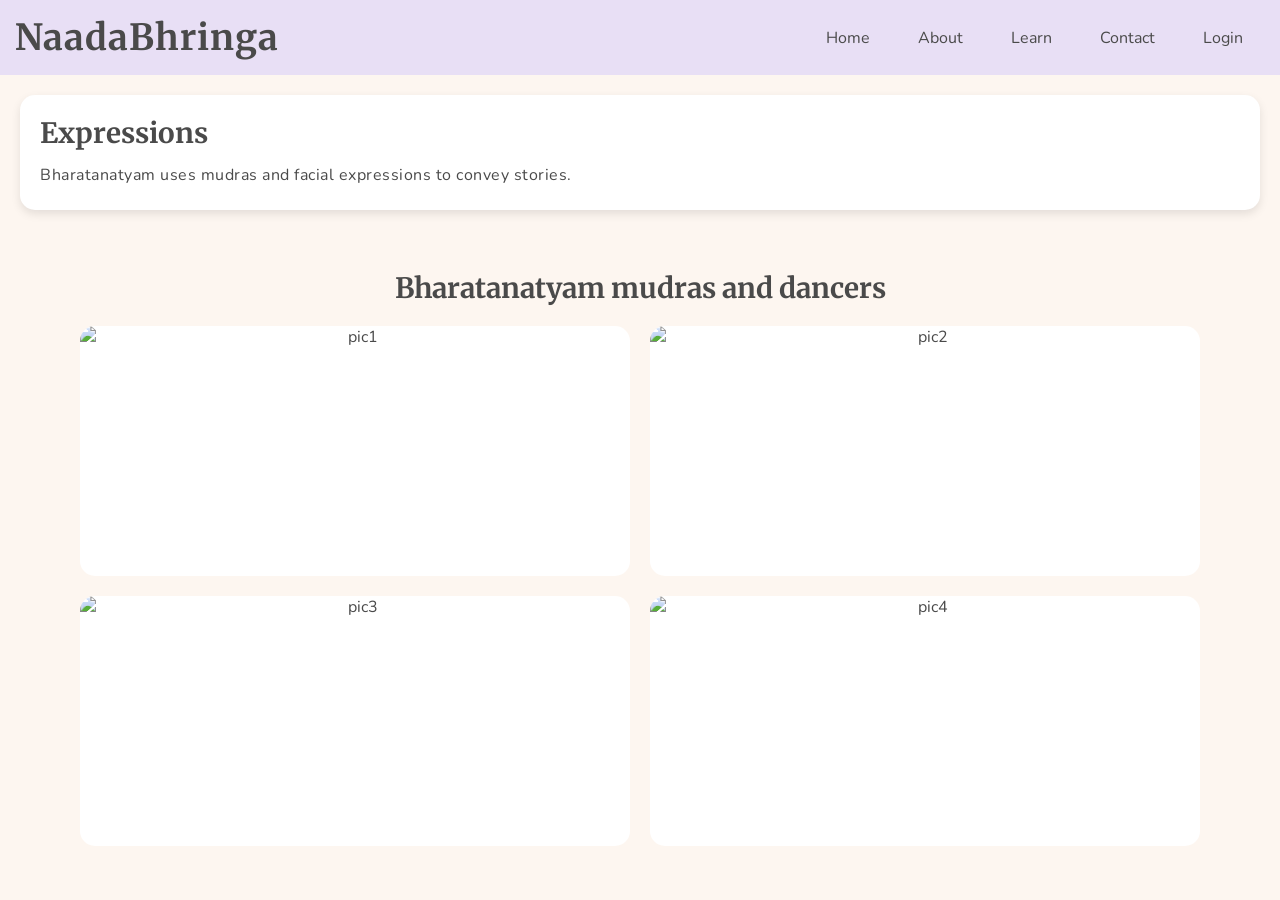
==== bharatanatyam.html @ 3c752042 "Add files via upload" ====
<!DOCTYPE html>
<html>
<head>
<title>Bharatanatyam</title>
<link href="https://fonts.googleapis.com/css2?family=Merriweather&family=Nunito&display=swap" rel="stylesheet">
<link rel="stylesheet" href="mains.css">
</head>
<body>
<header>
    <h1>NaadaBhringa</h1>
    <nav>
        <a href="index.html">Home</a>
        <a href="about.html">About</a>
        <a href="learn.html">Learn</a>
        <a href="contact.html">Contact</a>
        <a href="login.html">Login</a>
    </nav>
</header>
<section class="card">
<h2>Expressions</h2>
<p>Bharatanatyam uses mudras and facial expressions to convey stories.</p>
</section>
<section class="gallery-section">
    <h2>Bharatanatyam mudras and dancers</h2>

    <div class="image-grid">
        <img src="images/b1.png" alt=" pic1">
        <img src="images/b2.png" alt=" pic2">
        <img src="images/b3.png" alt=" pic3">
        <img src="images/b4.png" alt=" pic4">
    </div>
</section>
<script src="main.js"></script>
</body>
</html>
---- mains.css ----
*{
    margin:0;
    padding:0;
    box-sizing:border-box;
}

body{
    font-family: 'Segoe UI', sans-serif;
    background: #fdf6f0;
    color:#4a4a4a;
}

header{
    background:#e8dff5;
    padding:15px;
    display:flex;
    justify-content:space-between;
    align-items:center;
}
nav a{
    margin:0 10px;
    text-decoration:none;
    color:#5a5a5a;
    transition:0.3s;
}

nav a:hover{
    color:#b5838d;
}

.hero{
    height:80vh;
    display:flex;
    justify-content:center;
    align-items:center;
    background:linear-gradient(to right,#ffd6e0,#cdeac0);
    animation: fadeIn 2s ease-in;
}
@keyframes fadeIn{
    from{opacity:0}
    to{opacity:1}
}

footer{
    text-align:center;
    padding:10px;
    background:#e8dff5;
}

/* FORM */
form{
    width:300px;
    margin:40px auto;
    display:flex;
    flex-direction:column;
}

input, textarea{
    margin:10px 0;
    padding:10px;
    border:1px solid #ccc;
    border-radius:5px;
}

button{
    padding:10px;
    background:#b8c0ff;
    border:none;
    cursor:pointer;
}
/* =========================
ADDITIONAL CSS
========================= */
.card{
    background:#fff;
    padding:20px;
    margin:20px;
    border-radius:10px;
    box-shadow:0 4px 10px rgba(0,0,0,0.1);
    transition:0.3s;
}

.card:hover{
    transform:scale(1.05);
}
.gallery img{
    width:200px;
    margin:10px;
    border-radius:10px;
}

.faq h3{
    cursor:pointer;
    background:#e0c3fc;
    padding:10px;
    margin:10px;
}
section{
    opacity:1;
    transform:none;
    transition:1s;
}
.explore{
    text-align:center;
    padding:40px;
}

.grid{
    display:grid;
    grid-template-columns: repeat(auto-fit, minmax(200px,1fr));
    gap:20px;
    margin-top:20px;
}

.card{
    background:#fff;
    padding:20px;
    border-radius:15px;
    box-shadow:0 4px 10px rgba(0,0,0,0.1);
    cursor:pointer;
    transition:0.3s;
}

.card:hover{
    transform:translateY(-10px);
    background:#fcefee;
}
nav a{
    margin: 0 12px;
    text-decoration: none;
    color: #5a5a5a;
    font-size: 16px;
    position: relative;
    transition: all 0.3s ease;
}

nav a:hover{
    color: #b5838d;
}
nav a::after{
    content: "";
    position: absolute;
    left: 0;
    bottom: -5px;
    width: 0%;
    height: 2px;
    background: #b5838d;
    transition: width 0.3s ease;
}

nav a:hover::after{
    width: 100%;
}
nav a{
    padding: 6px 10px;
    border-radius: 8px;
}

nav a:hover{
    background: #fcefee;
}
header{
    animation: slideDown 0.8s ease;
}

@keyframes slideDown{
    from{
        transform: translateY(-50px);
        opacity: 0;
    }
    to{
        transform: translateY(0);
        opacity: 1;
    }
}

.video-container{
    display: flex;
    justify-content: center;
    margin-top: 40px;
}

iframe{
    border-radius: 12px;
}
.backup-link{
    text-align: center;
    margin-top: 15px;
}

.backup-link a{
    color: #b5838d;
    text-decoration: none;
    font-weight: 500;
}

.backup-link a:hover{
    text-decoration: underline;
}
.gallery-section{
    text-align: center;
    padding: 40px;
}

.image-grid{
    display: grid;
    grid-template-columns: repeat(2, 1fr);
    gap: 20px;
    margin-top: 20px;
    padding: 0 40px;
}

.image-grid img{
    width: 100%;
    height: 250px;
    object-fit: contain;   /* KEY CHANGE */
    background: #fff;      /* fills empty space nicely */
    border-radius: 15px;
}
.image-grid{
    align-items: center;
}

.image-grid img:hover{
    transform: scale(1.05);
}
.artists-text{
    max-width: 800px;
    margin: 40px auto;
    padding: 20px;
    text-align: justify;
    line-height: 1.8;
    font-size: 17px;
    color: #444;
    background: #fff;
    border-radius: 12px;
    box-shadow: 0 4px 12px rgba(0,0,0,0.1);
    font-family: 'Segoe UI', sans-serif;
}
.artists-text h2{
    text-align: center;
    margin-bottom: 15px;
    color: #b5838d;
}
.artists-text{
    animation: fadeIn 1s ease-in;
}
.instruments{
    display: flex;
    justify-content: center;
}
.blog-section{
    text-align: center;
    padding: 40px;
}

.blog-container{
    display: grid;
    grid-template-columns: repeat(auto-fit, minmax(250px, 1fr));
    gap: 20px;
    margin-top: 20px;
}

.blog-card{
    background: #fff;
    padding: 20px;
    border-radius: 15px;
    box-shadow: 0 4px 10px rgba(0,0,0,0.1);
    text-align: left;
    transition: 0.3s;
}

.blog-card:hover{
    transform: translateY(-10px);
}

.blog-card h3{
    margin-bottom: 10px;
    color: #b5838d;
}

.blog-card p{
    font-size: 14px;
    color: #555;
}

.blog-card a{
    display: inline-block;
    margin-top: 10px;
    text-decoration: none;
    color: #6c63ff;
    font-weight: 500;
}

.blog-card a:hover{
    text-decoration: underline;
}
p{
    line-height: 1.8;
    letter-spacing: 0.5px;
}
h1{
    font-size: 36px;
    letter-spacing: 1px;
    font-family: 'poppins' , sans-serif;
}

h2{
    font-size: 28px;
    margin-bottom: 10px;
}
body{
    font-family: 'Nunito', sans-serif;
}

h1, h2, h3{
    font-family: 'Merriweather', serif;
}

/* Toggle button */
#darkModeToggle{
    margin-left: 15px;
    padding: 6px 10px;
    border: none;
    border-radius: 8px;
    cursor: pointer;
    background: #fcefee;
    transition: 0.3s;
}

#darkModeToggle:hover{
    transform: scale(1.1);
}

:root{
    /* LIGHT MODE (default pastel) */
    --bg-color: #fdf6f0;
    --text-color: #4a4a4a;
    --header-bg: #e8dff5;
    --card-bg: #ffffff;
    --accent: #b5838d;
    --hero-gradient: linear-gradient(to right, #ffd6e0, #cdeac0);
}

.dark-mode{
    --bg-color: #1a0f2e;
    --text-color: #f3e8ff;
    --header-bg: #2b0a3d;
    --card-bg: #2b0a3d;
    --accent: #d8a7ff;
    --hero-gradient: linear-gradient(to right, #2b0a3d, #3a0f5c, #5a189a);
}

body{
    background: var(--bg-color);
    color: var(--text-color);
    transition: 0.4s;
}

header{
    background: var(--header-bg);
}

nav a{
    color: var(--text-color);
}

nav a:hover{
    color: var(--accent);
}

.hero{
    background: var(--hero-gradient);
    color: var(--text-color);
}

.card,
.blog-card,
.artists-text{
    background: var(--card-bg);
    color: var(--text-color);
}

a{
    color: var(--accent);
}
.dark-mode h1,
.dark-mode h2{
    text-shadow: 0 0 8px rgba(216,167,255,0.6);
}
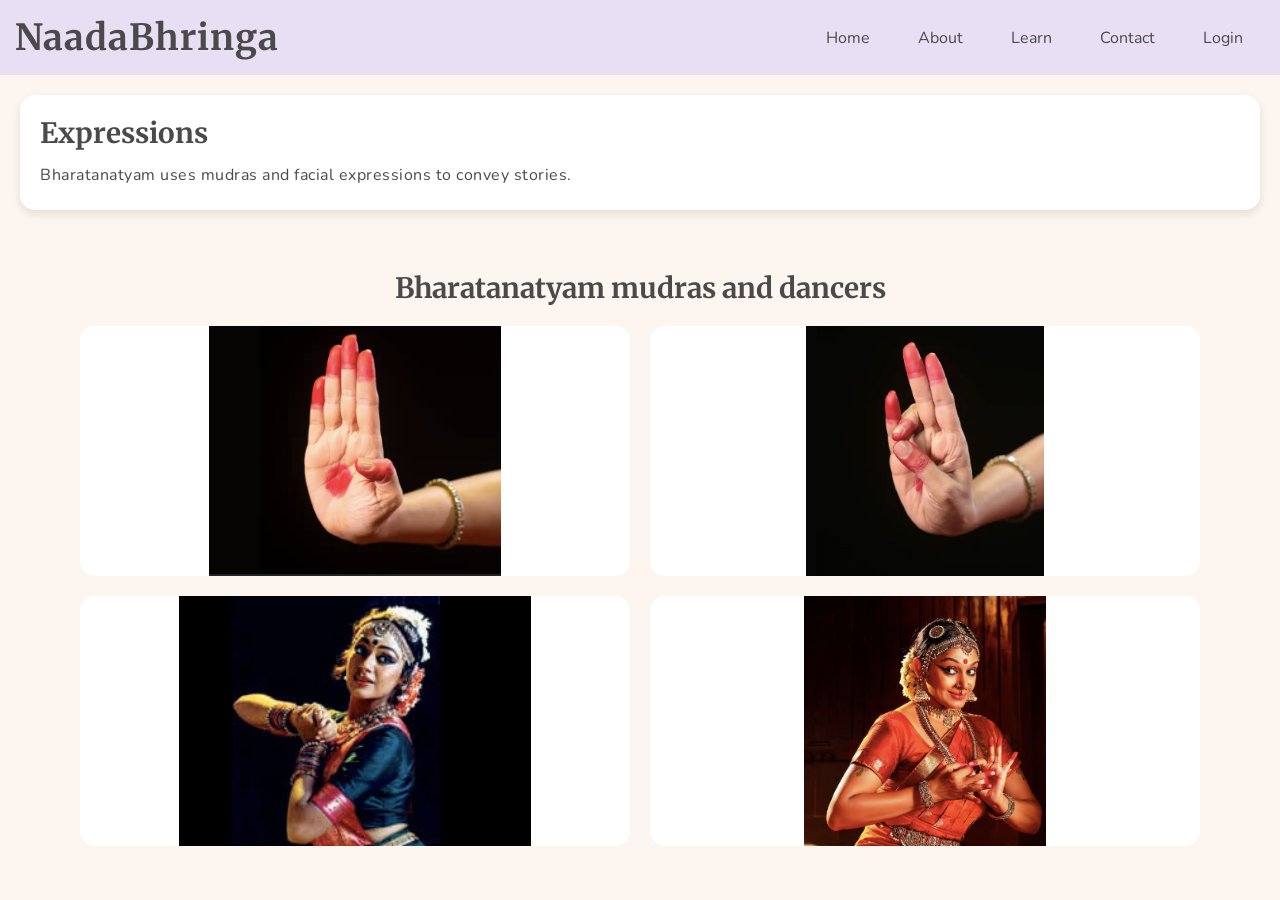
==== commit 8658b284: "Update bharatanatyam.html" ====
--- a/bharatanatyam.html
+++ b/bharatanatyam.html
@@ -24,10 +24,10 @@
     <h2>Bharatanatyam mudras and dancers</h2>
 
     <div class="image-grid">
-        <img src="images/b1.png" alt=" pic1">
-        <img src="images/b2.png" alt=" pic2">
-        <img src="images/b3.png" alt=" pic3">
-        <img src="images/b4.png" alt=" pic4">
+        <img src="b1.png" alt=" pic1">
+        <img src="b2.png" alt=" pic2">
+        <img src="b3.png" alt=" pic3">
+        <img src="b4.png" alt=" pic4">
     </div>
 </section>
 <script src="main.js"></script>
